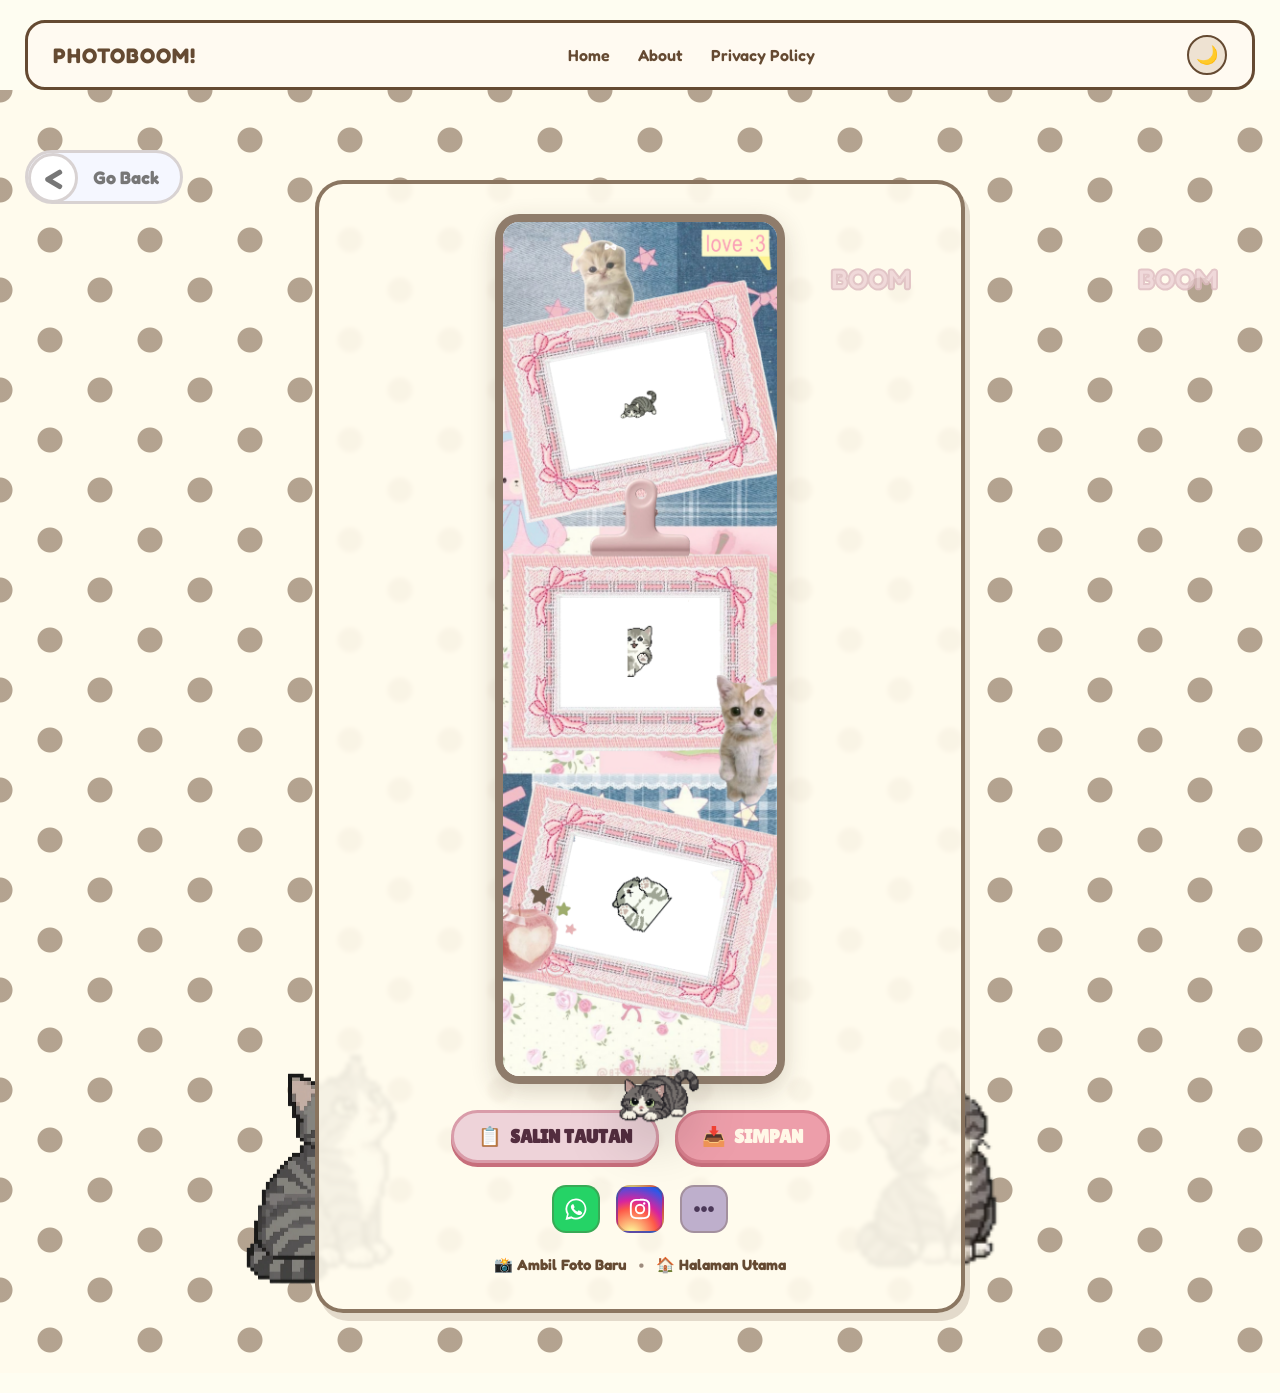
==== result.html @ 4fa7f0fd "first commit" ====
<!DOCTYPE html>
<html lang="en">
<head>
    <meta charset="UTF-8">
    <meta name="viewport" content="width=device-width, initial-scale=1.0">
    <title>Hasil Foto - PHOTOBOOM!</title>

    <link rel="stylesheet" href="style.css">
</head>

<body>

    <!-- NAVBAR -->
    <nav class="navbar">

        <a href="index.html" class="nav-brand">
            PHOTOBOOM!
        </a>

        <div class="nav-links">
            <a href="index.html">Home</a>
            <a href="about.html">About</a>
            <a href="privacy.html">Privacy Policy</a>
        </div>

        <button
            id="themeButton"
            class="theme-button"
            type="button"
            aria-label="Toggle dark mode">
            🌙
        </button>

    </nav>

    <!-- RESULT PAGE -->
    <main class="result-page">

        <!-- Back Button -->
        <a href="sticker.html" class="back-home">
            Go Back
        </a>

        <!-- Cat Decorative -->
        <img src="images/cat11.png" alt="" class="cat-on-button">
        <img src="images/cat12.png" alt="" class="cat-result-corner-left">
        <img src="images/cat13.png" alt="" class="cat-result-corner-right">

        <!-- Result Container -->
        <div class="result-card">

            <!-- Decorative Boom -->
            <div class="decorative-boom boom-1">BOOM</div>
            <div class="decorative-boom boom-6">BOOM</div>

            <!-- Photostrip Final Preview -->
            <div class="final-preview-container">

                <div id="loading-spinner" class="loading-spinner">
                    <div class="spinner"></div>
                    <p>Merender fotomu... 📸</p>
                </div>

                <img
                    id="final-photo-img"
                    class="final-photo-img"
                    alt="PHOTOBOOM Result"
                    style="display: none;"
                >

                <!-- Hidden canvas used for high-res generation -->
                <canvas id="export-canvas" style="display: none;"></canvas>

            </div>

            <!-- Primary Action Buttons -->
            <div class="result-actions">

                <!-- Salin Tautan -->
                <button
                    id="btn-copy-link"
                    class="result-pill-btn copy-btn"
                    type="button">
                    <span class="btn-icon">📋</span>
                    <span>SALIN TAUTAN</span>
                </button>

                <!-- Simpan / Download (dengan hiasan kucing di atasnya) -->
                <div class="download-btn-wrap">
                    <button
                        id="btn-download"
                        class="result-pill-btn save-btn"
                        type="button">
                        <span class="btn-icon">📥</span>
                        <span>SIMPAN</span>
                    </button>
                </div>

            </div>

            <!-- Social Share Bar -->
            <div class="social-share-bar">

                <!-- WhatsApp -->
                <button
                    id="btn-share-wa"
                    class="social-btn wa-btn"
                    type="button"
                    title="Bagikan ke WhatsApp">
                    <svg viewBox="0 0 32 32" width="24" height="24" fill="currentColor">
                        <path d="M16 2a13.9 13.9 0 0 0-12 21l-2 7.7 7.9-2A14 14 0 1 0 16 2zm0 25.5a11.5 11.5 0 0 1-5.8-1.6l-.4-.2-4.7 1.2 1.3-4.5-.3-.4a11.6 11.6 0 1 1 9.9 5.5zm6.4-8.6c-.3-.2-2-.9-2.3-1s-.6-.2-.8.2-.9 1.1-1.1 1.3-.4.2-.7 0a9 9 0 0 1-2.6-1.6 10 10 0 0 1-1.8-2.2c-.2-.4 0-.6.2-.8l.5-.6c.2-.2.2-.4.3-.6s0-.4-.1-.6-.8-2-1.1-2.7c-.3-.7-.6-.6-.8-.6h-.7a1.4 1.4 0 0 0-1 .5 4.3 4.3 0 0 0-1.3 3.2 7.5 7.5 0 0 0 1.6 4 17.2 17.2 0 0 0 6.6 5.8c.8.4 1.5.6 2 .7a4.9 4.9 0 0 0 2.2.1 3.6 3.6 0 0 0 2.4-1.7 3 3 0 0 0 .2-1.7c-.2-.2-.4-.3-.7-.5z"/>
                    </svg>
                </button>

                <!-- Instagram -->
                <button
                    id="btn-share-ig"
                    class="social-btn ig-btn"
                    type="button"
                    title="Bagikan ke Instagram">
                    <svg viewBox="0 0 32 32" width="24" height="24" fill="currentColor">
                        <path d="M16 5c3.6 0 4 .1 5.4.2a7.4 7.4 0 0 1 2.5.5 4.4 4.4 0 0 1 2.5 2.5 7.4 7.4 0 0 1 .5 2.5c.1 1.4.2 1.8.2 5.3s-.1 4-.2 5.4a7.4 7.4 0 0 1-.5 2.5 4.4 4.4 0 0 1-2.5 2.5 7.4 7.4 0 0 1-2.5.5c-1.4.1-1.8.2-5.4.2s-4-.1-5.4-.2a7.4 7.4 0 0 1-2.5-.5 4.4 4.4 0 0 1-2.5-2.5 7.4 7.4 0 0 1-.5-2.5C5.1 20 5 19.6 5 16s.1-4 .2-5.4a7.4 7.4 0 0 1 .5-2.5 4.4 4.4 0 0 1 2.5-2.5 7.4 7.4 0 0 1 2.5-.5C12 5.1 12.4 5 16 5zm0-2.5C12.3 2.5 11.9 2.5 10.4 2.6a10 10 0 0 0-3.3.6A6.9 6.9 0 0 0 3.2 7.1a10 10 0 0 0-.6 3.3C2.5 11.9 2.5 12.3 2.5 16s.1 4.1.2 5.6a10 10 0 0 0 .6 3.3 6.9 6.9 0 0 0 3.9 3.9 10 10 0 0 0 3.3.6c1.5.1 1.9.2 5.6.2s4.1-.1 5.6-.2a10 10 0 0 0 3.3-.6 6.9 6.9 0 0 0 3.9-3.9 10 10 0 0 0 .6-3.3c.1-1.5.2-1.9.2-5.6s-.1-4.1-.2-5.6a10 10 0 0 0-.6-3.3 6.9 6.9 0 0 0-3.9-3.9 10 10 0 0 0-3.3-.6c-1.5-.1-1.9-.2-5.6-.2z"/>
                        <path d="M16 9.1a6.9 6.9 0 1 0 6.9 6.9 6.9 6.9 0 0 0-6.9-6.9zm0 11.3a4.4 4.4 0 1 1 4.4-4.4 4.4 4.4 0 0 1-4.4 4.4zm7.2-11.8a1.6 1.6 0 1 1-1.6-1.6 1.6 1.6 0 0 1 1.6 1.6z"/>
                    </svg>
                </button>

                <!-- Web Share API / More -->
                <button
                    id="btn-share-native"
                    class="social-btn more-btn"
                    type="button"
                    title="Bagikan / Share Lainnya">
                    <span style="font-size: 20px; font-weight: bold; line-height: 1;">•••</span>
                </button>

            </div>

            <!-- Secondary Actions -->
            <div class="result-extra-actions">
                <a href="booth.html" class="extra-action-link">
                    📸 Ambil Foto Baru
                </a>
                <span class="dot-separator">•</span>
                <a href="index.html" class="extra-action-link">
                    🏠 Halaman Utama
                </a>
            </div>

        </div>

        <!-- Toast Feedback -->
        <div id="result-toast" class="result-toast">
            Tautan berhasil disalin! ✨
        </div>

    </main>

    <script src="script.js"></script>
    <script src="frame-config.js"></script>
    <script src="result.js"></script>

</body>
</html>
---- style.css ----
/* IMPORT FONT
FUNGSI: Mengambil font dari Google Fonts */
@import url('https://fonts.googleapis.com/css2?family=Lilita+One&display=swap');
@import url('https://fonts.googleapis.com/css2?family=Fredoka:wght@400;500;600;700&display=swap');

/* RESET % GLOBAL
FUNGSI: Mengatur style dasar seluruh halaman */
* {
    margin: 0;
    padding: 0;
    box-sizing: border-box;
}

html {
    scroll-behavior: smooth;
}

body {
    min-height: 100vh;
    overflow-x: hidden;

    font-family: 'Fredoka', sans-serif;

    background: #fefdf1;
    color: #684d30;

    transition:
        background-color 0.3s ease,
        color 0.3s ease,
        opacity 0.3s ease;

    animation: pageEnter 0.45s ease both;
}

body.page-exit {
    opacity: 0;
    transform: translateY(-10px);
}


/* NAVBAR
FUNGSI: Mengatur navigasi bagian atas halaman */

.navbar {
    width: calc(100% - 50px);
    max-width: 1400px;
    min-height: 70px;

    margin: 20px auto 0;
    padding: 0 25px;

    display: flex;
    align-items: center;
    justify-content: space-between;
    gap: 20px;

    background: #fffaf1;

    border: 3px solid #654a32;
    border-radius: 20px;

    position: relative;
    z-index: 100;
}

.nav-brand {
    color: #654a32;
    text-decoration: none;

    font-size: 21px;
    font-weight: 700;
    letter-spacing: 1px;

    white-space: nowrap;
}

.nav-links {
    display: flex;
    align-items: center;
    justify-content: center;
    gap: 28px;
}

.nav-links a {
    color: #654a32;
    text-decoration: none;

    font-size: 16px;
    font-weight: 600;

    white-space: nowrap;

    transition:
        color 0.2s ease,
        transform 0.2s ease;
}

.nav-links a:hover {
    color: #c77f90;
}

.nav-links a.active {
    color: #d596a5;
}


/* THEME BUTTON
FUNGSI: Mengatur tombol Light/Dark Mode */

.theme-button {
    width: 40px;
    height: 40px;

    flex: 0 0 auto;

    display: flex;
    align-items: center;
    justify-content: center;

    border: 2px solid #654a32;
    border-radius: 50%;

    background: #eee2d2;
    color: #654a32;

    font-size: 18px;

    cursor: pointer;

    transition:
        transform 0.2s ease,
        background 0.3s ease,
        color 0.3s ease;
}

.theme-button:hover {
    transform: rotate(12deg) scale(1.05);
}


/* HOME
FUNGSI: Menngatur tampilan utama halaman Home */

.home {
    width: 100%;
    min-height: calc(100vh - 110px);

    display: flex;
    flex-direction: column;
    align-items: center;
    justify-content: center;

    padding: 45px 20px 70px;

    position: relative;
    overflow: hidden;

    background-color: #fffbed;

    background-image:
        radial-gradient(
            circle,
            rgba(118, 91, 67, 0.55) 0 12px,
            transparent 13px
        ),
        radial-gradient(
            circle,
            rgba(118, 91, 67, 0.55) 0 12px,
            transparent 13px
        );

    background-size:
        100px 100px,
        100px 100px;

    background-position:
        0 0,
        50px 50px;

    background-repeat:
        repeat,
        repeat;
}

/* MAIN LOGO 
FUNGSI: Mengatur logo Photo, Boom, Booth*/

.main-logo {
    position: relative;
    z-index: 10;

    width: 400px;
    height: 220px;

    display: flex;
    flex-direction: column;
    align-items: center;
    justify-content: center;

    margin: 0 auto;
    padding: 38px 75px 28px 35px;

    border: 12px solid rgba(101, 74, 50, 0.90);
    border-radius: 35px;
    box-sizing: border-box;

    background: rgba(255, 251, 237, 0.82);
    box-shadow:0 3px 0 rgba(101, 74, 50, 0.22),0 6px 12px rgba(101, 48, 30, 0.08)

    transform: rotate(-1deg);
    animation: logoFloat 4s ease-in-out infinite;
}

.logo-photo,
.logo-boom {
    font-family: 'Lilita One', sans-serif;

    font-size: clamp(55px, 8vw, 92px);
    font-weight: 700;

    line-height: 0.9;
    letter-spacing: -4px;

    white-space: nowrap;
}

.logo-photo {
    color: #fff0d7;

    -webkit-text-stroke: 1px #87664e;

    text-shadow:
        3px 4px 0 #e6cdb7;
}

.logo-boom {
    margin-top: 9px;

    color: #d99ca9;

    -webkit-text-stroke: 1px #8d5360;

    text-shadow:
        3px 4px 0 #efcbd1;
}

.logo-boom span {
    display: inline-block;

    margin-left: 7px;

    color: #ef9faf;
}


/* LOGO BOOTH*/

.logo-booth {
    position: absolute !important;

    right: 26px !important;
    left: auto !important;

    top: 50% !important;
    bottom: auto !important;

    color: #7b5b4e !important;
    opacity: 1;

    font-family: 'Lilita One', sans-serif;

    writing-mode: vertical-rl;
    text-orientation: mixed;

    transform: translateY(-50%) !important;

    font-size: 46px;
    font-weight: 700;
    line-height: 1;
    letter-spacing: 1px;

    white-space: nowrap;

    z-index: 10;
}


/* START BUTTON
FUNGSI: Mengatur tombol start untuk masuk ke booth.html */

.start-button {
    display: block;

    width: fit-content;
    min-width: 210px;

    margin: 55px auto 0;
    padding: 15px 45px;

    background: #654a32;
    color: #fff8e7;

    border: 3px solid #654a32;
    border-radius: 17px;

    box-shadow:
        0 6px 0 #4f3927,
        0 12px 20px rgba(70, 48, 30, 0.16);

    text-decoration: none;
    text-align: center;

    font-family: 'Lilita One', sans-serif;
    font-size: 40px;
    font-weight: 700;

    transition:
        transform 0.2s ease,
        background 0.2s ease,
        box-shadow 0.2s ease;
}

.start-button:hover {
    transform: translateY(-3px);

    background: #785a3e;

    box-shadow:
        0 9px 0 #4f3927,
        0 15px 24px rgba(70, 48, 30, 0.18);
}

.start-button:active {
    transform: translateY(3px);

    box-shadow:
        0 2px 0 #4f3927,
        0 5px 10px rgba(70, 48, 30, 0.15);
}


/* OTHER PAGE NAVIGATION */

.page {
    min-height: calc(100vh - 110px);

    padding: 60px 25px 70px;

    display: flex;
    align-items: flex-start;
    justify-content: center;

    background-color: #fffbed;

    background-image:
        radial-gradient(
            circle,
            rgba(118, 91, 67, 0.55) 0 12px,
            transparent 13px
        ),
        radial-gradient(
            circle,
            rgba(118, 91, 67, 0.55) 0 12px,
            transparent 13px
        );

    background-size:
        100px 100px,
        100px 100px;

    background-position:
        0 0,
        50px 50px;

    background-repeat:
        repeat,
        repeat;
}

.page-card {
    width: min(850px, 95vw);

    padding: 50px;

    background: #fffaf1;

    border: 5px solid #654a32;
    border-radius: 28px;

    box-shadow:
        0 8px 0 #4f3927,
        0 18px 30px rgba(75, 52, 35, 0.15);
}

.page-card h1 {
    margin-bottom: 25px;

    color: #654a32;

    font-size: 42px;
}

.page-card h2 {
    margin-top: 28px;
    margin-bottom: 10px;

    color: #9b6571;

    font-size: 25px;
}

.page-card p {
    margin-bottom: 18px;

    color: #75675a;

    font-size: 17px;
    line-height: 1.7;
}


/* PROFILE
FUNGSI: Mengatur layout pada halaman profil */

.profile-content {
    display: flex;
    flex-direction: column;
    align-items: flex-start;
}

.profile-avatar {
    width: 80px;
    height: 80px;

    margin-bottom: 18px;

    display: flex;
    align-items: center;
    justify-content: center;

    border-radius: 50%;

    background: #e5b7bf;

    color: #654a32;

    font-size: 40px;
    font-weight: 700;
}

.profile-button {
    padding: 12px 22px;

    border: 2px solid #654a32;
    border-radius: 12px;

    background: #e5b7bf;
    color: #654a32;

    font-family: inherit;
    font-weight: 700;

    cursor: pointer;
}


/* PHOTOBOOTH PAGE
FUNGSI: Mengatur layout Halaman Kamera */

.booth-page {
    min-height: calc(100vh - 110px);

    padding: 45px 20px 70px;

    display: flex;
    justify-content: center;

    background-color: #fffbed;
}

.booth-card {
    width: min(950px, 100%);

    padding: 35px;

    background: #fffaf1;

    border: 5px solid #654a32;
    border-radius: 28px;

    box-shadow:
        0 8px 0 #4f3927,
        0 18px 30px rgba(75, 52, 35, 0.15);
}

.booth-header {
    margin-bottom: 25px;

    text-align: center;
}

.booth-header h1 {
    margin-bottom: 8px;

    font-size: 36px;
    color: #654a32;
}

.booth-header p {
    color: #75675a;
}

.camera-container {
    position: relative;

    width: 100%;

    aspect-ratio: 16 / 10;

    overflow: hidden;

    border: 4px solid #654a32;
    border-radius: 20px;

    background: #211b18;
}

#camera {
    width: 100%;
    height: 100%;

    display: block;

    object-fit: cover;
}

#photo-canvas {
    display: none;
}

.countdown {
    position: absolute;

    inset: 0;

    display: flex;
    align-items: center;
    justify-content: center;

    color: white;

    font-size: 90px;
    font-weight: 700;

    text-shadow: 0 3px 10px rgba(0, 0, 0, 0.5);

    pointer-events: none;
}

.booth-controls,
.photo-actions {
    margin-top: 20px;

    display: flex;
    flex-wrap: wrap;
    justify-content: center;

    gap: 12px;
}

.booth-button {
    padding: 12px 20px;

    border: 2px solid #654a32;
    border-radius: 13px;

    background: #ead7c3;
    color: #654a32;

    font-family: inherit;
    font-weight: 700;

    cursor: pointer;

    transition:
        transform 0.2s ease,
        opacity 0.2s ease;
}

.booth-button.primary {
    background: #d99ca9;
}

.booth-button:hover:not(:disabled) {
    transform: translateY(-2px);
}

.booth-button:disabled {
    opacity: 0.45;
    cursor: not-allowed;
}

.photo-result {
    margin-top: 30px;
    text-align: center;
}

.photo-result h2 {
    margin-bottom: 15px;
    color: #654a32;
}

.photo-preview {
    min-height: 180px;

    display: flex;
    align-items: center;
    justify-content: center;

    padding: 20px;

    border: 3px dashed #b79778;
    border-radius: 18px;

    background: #f7eadb;
}

#photo-result {
    display: none;

    max-width: 100%;
    max-height: 500px;

    border-radius: 12px;
}

#photo-placeholder {
    color: #75675a;
}

.back-home {
    display: block;

    width: fit-content;

    margin: 25px auto 0;

    color: #777;

    text-decoration: none;
    font-weight: 700;
}

.back-home:hover {
    color: #777;
}


/* DARK MODE */

body.dark {
    background: #211b18;
    color: #f5eee5;
}

body.dark .navbar {
    background: #2e2621;
    border-color: #76583f;
}

body.dark .nav-brand,
body.dark .nav-links a {
    color: #ead5c0;
}

body.dark .nav-links a:hover,
body.dark .nav-links a.active {
    color: #efa7b5;
}

body.dark .theme-button {
    background: #3b3029;
    border-color: #d8c8bb;
    color: #f5eee5;
}

body.dark .home,
body.dark .page,
body.dark .booth-page {
    background-color: #211b18;
    
    background-image:
        radial-gradient(
            circle,
            rgba(118, 91, 67, 0.55) 0 12px,
            transparent 13px
        ),
        radial-gradient(
            circle,
            rgba(118, 91, 67, 0.55) 0 12px,
            transparent 13px
        );

    background-size:
        100px 100px,
        100px 100px;

    background-position:
        0 0,
        50px 50px;

    background-repeat:
        repeat,
        repeat;
}

body.dark .logo-photo {
    color: #f5dfc5;
}

body.dark .logo-boom {
    color: #d991a0;
}

body.dark .logo-booth {
    color: #ead5c0;
}

body.dark .start-button {
    background: #8a6848;
    border-color: #76583f;
    box-shadow: 0 6px 0 #543e2c;
}

body.dark .page-card,
body.dark .booth-card {
    background: #2e2621;
    border-color: #76583f;

    box-shadow:
        0 8px 0 #4a382b,
        0 18px 30px rgba(0, 0, 0, 0.35);
}

body.dark .page-card h1,
body.dark .page-card h2,
body.dark .booth-header h1,
body.dark .photo-result h2 {
    color: #f5dfc5;
}

body.dark .page-card p,
body.dark .booth-header p,
body.dark #photo-placeholder {
    color: #c6b7aa;
}

body.dark .profile-avatar {
    background: #6f4e55;
    color: #f5dfc5;
}

body.dark .profile-button,
body.dark .booth-button {
    background: #3a2e27;
    border-color: #76583f;
    color: #f5dfc5;
}

body.dark .booth-button.primary {
    background: #8a5965;
}

body.dark .camera-container {
    border-color: #76583f;
}

body.dark .photo-preview {
    background: #241d1a;
    border-color: #76583f;
}

body.dark .back-home {
    color: #ead5c0;
}


/* ANIMATIONS */

@keyframes pageEnter {
    from {
        opacity: 0;
        transform: translateY(10px);
    }

    to {
        opacity: 1;
        transform: translateY(0);
    }
}

@keyframes logoFloat {
    0%, 100% {
        transform: rotate(-1deg) translateY(0);
    }

    50% {
        transform: rotate(-1deg) translateY(-7px);
    }
}


/* TABLET / MOBILE */

@media (max-width: 900px) {
    .navbar {
        padding: 0 20px;
    }

    .nav-links {
        gap: 18px;
    }
}

@media (max-width: 700px) {
    .navbar {
        width: calc(100% - 24px);

        margin-top: 12px;
        padding: 12px 14px;

        flex-direction: column;
        gap: 10px;
    }

    .nav-links {
        width: 100%;

        gap: 10px;

        flex-wrap: wrap;
    }

    .nav-links a {
        font-size: 13px;
    }

    .theme-button {
        width: 36px;
        height: 36px;
        font-size: 16px;
    }

    .home {
        min-height: calc(100vh - 100px);
        padding-top: 40px;
    }

    .home::before,
    .home::after {
        font-size: 25px;
    }

    .logo-photo,
    .logo-boom {
        font-size: clamp(45px, 15vw, 75px);
    }

    .logo-booth {
        right: -31px;
        bottom: 3px;
        font-size: 28px;
    }

    .start-button {
        min-width: 180px;
        margin-top: 48px;
        padding: 14px 35px;
    }

    .page {
        padding: 40px 15px 50px;
    }

    .page-card {
        padding: 30px 22px;
        border-width: 4px;
    }

    .page-card h1 {
        font-size: 31px;
    }

    .page-card h2 {
        font-size: 22px;
    }

    .page-card p {
        font-size: 15px;
    }

    .booth-card {
        padding: 22px 16px;
        border-width: 4px;
    }

    .booth-header h1 {
        font-size: 27px;
    }

    .countdown {
        font-size: 65px;
    }
}

/* Decorative BOOM */
.decorative-boom {
    position: absolute;

    color: #edd1d5;
    -webkit-text-stroke: 2px #dcb9be;

    font-size: clamp(18px, 2.2vw, 30px);
    font-weight: 700;
    line-height: 1;

    white-space: nowrap;
    opacity: 0.8;

    pointer-events: none;
    z-index: 1;

    animation: boomFloat 4s ease-in-out infinite;
}


/* DECORATIVE TEXT*/

/* boom 1 baris atas 5 */ 
.boom-1 {
    top: 9vh;
    left: 40vw;
}

/* boom 2 baris atas 4 */
.boom-2 {
    top: 2vh;
    left: 52vw;
    animation-delay: 0.4s;
}

/* boom 3 baris atas 3 */
.boom-3 {
    top: 2vh;
    left: 28vw;
    animation-delay: 0.8s;
}

/* boom 4 baris atas 2 */
.boom-4 {
    top: 9vh;
    left: 16vw;
    animation-delay: 1.2s;
}

/* boom 5 baris atas 1 */
.boom-5 {
    top: 2vh;
    left: 4vw;
    animation-delay: 1.6s;
}

/* boom 6 baris atas 6 */
.boom-6 {
    top: 9vh;
    left: 64vw;
    animation-delay: 2s;
}

/* boom 7 baris atas 7 */
.boom-7 {
    top: 5vh;
    left: 78vw;
    animation-delay: 2.4s;
}

/* boom 8 baris atas 8 */
.boom-8 {
    top: 12vh;
    left: 90vw;
    animation-delay: 2.8s;
}

/* boom 9 baris tengah 1 */
.boom-9 {
    top: 26vh;
    left: 10vw;
    animation-delay: 3.2s;
}

/* boom 10 baris tengah 2 */
.boom-10 {
    top: 20vh;
    left: 23vw;
    animation-delay: 3.6s;
}

/* boom 11 baris tengah 3 */
.boom-11 {
    top: 21vh;
    left: 71vw;
    animation-delay: 4s;
}

/* boom 12 baris tengah 4 */
.boom-12 {
    top: 26vh;
    left: 83vw;
    animation-delay: 4.4s;
}

/* boom 13 baris tengah v2 1 */
.boom-13 {
    top: 43vh;
    left: 4vw;
    animation-delay: 4.8s;
}

/* boom 14 baris tengah v2 2 */
.boom-14 {
    top: 40vh;
    left: 16vw;
    animation-delay: 5.2s;
}

/* boom 15 baris tengah v2 3 */
.boom-15 {
    top: 35vh;
    left: 29vw;
    animation-delay: 5.6s;
}

/* boom 16 baris tengah v2 4 */
.boom-16 {
    top: 33vh;
    left: 64vw;
    animation-delay: 5s;
}

/* boom 17 baris tengah v3 1 */
.boom-17 {
    top: 56vh;
    left: 12vw;
    animation-delay: 5s;
}

/* boom 18 baris tengah v3 2 */
.boom-18 {
    top: 50vh;
    left: 24vw;
    animation-delay: 5s;
}

/* boom 19 baris tengah v3 3 */
.boom-19 {
    top: 54vh;
    left: 34vw;
    animation-delay: 4s;
}

/* boom 20 baris tengah v3 4 */
.boom-20 {
    top: 58vh;
    left: 57vw;
    animation-delay: 4s;
}

/* boom 21 baris tengah v2 5 */
.boom-21 {
    top: 39vh;
    left: 74vw;
    animation-delay: 4s;
}

/* boom 22 baris tengah v2 6 */
.boom-22 {
    top: 41vh;
    left: 86vw;
    animation-delay: 4s;
}

/* boom 23 baris tengah v3 5 */
.boom-23 {
    top: 53vh;
    left: 67vw;
    animation-delay: 4s;
}

/* boom 24 baris tengah v3 6 */
.boom-24 {
    top: 58vh;
    left: 77vw;
    animation-delay: 4s;
}

/* boom 25 baris tengah v3 7 */
.boom-25 {
    top: 54vh;
    left: 90vw;
    animation-delay: 4s;
}

/* boom 26 baris bawah 1*/
.boom-26 {
    top: 67vh;
    left: 6vw;
    animation-delay: 4s;
}

/* boom 27 baris bawah 2 */
.boom-27 {
    top: 64vh;
    left: 19vw;
    animation-delay: 4s;
}

/* boom 28 baris bawah 3 */
.boom-28 {
    top: 69vh;
    left: 28vw;
    animation-delay: 4s;
}

/* boom 29 baris bawah 4 */
.boom-29 {
    top: 76vh;
    left: 39vw;
    animation-delay: 4s;
}

/* boom 30 baris bawah 5 */
.boom-30 {
    top: 70vh;
    left: 49vw;
    animation-delay: 4s;
}

/* boom 31 baris bawah 6 */
.boom-31 {
    top: 70vh;
    left: 64vw;
    animation-delay: 4s;
}

/* boom 32 baris bawah 7 */
.boom-32 {
    top: 73vh;
    left: 84vw;
    animation-delay: 4s;
}

/* boom 33 baris bawah v2 1 */
.boom-33 {
    top: 78vh;
    left: 14vw;
    animation-delay: 4s;
}

/* boom 34 baris bawah v2 2 */
.boom-34 {
    top: 78vh;
    left: 74vw;
    animation-delay: 4s;
}

/* ANIMATION */

@keyframes boomFloat {
    0% {
        transform: translateY(0) rotate(-3deg);
    }

    50% {
        transform: translateY(-8px) rotate(3deg);
    }

    100% {
        transform: translateY(0) rotate(-3deg);
    }
}

/* BOOTH PAGE
FUNGSI: Mengatur Background Polkadot halaman booth.html */

.booth-page {
    position: relative;
    min-height: 100vh;

    padding: 115px 20px 80px;

    display: flex;
    flex-direction: column;
    align-items: center;

    overflow: hidden;

    background-color: #fffbed;

    background-image:
        radial-gradient(
            circle,
            rgba(118, 91, 67, 0.55) 0 12px,
            transparent 13px
        ),
        radial-gradient(
            circle,
            rgba(118, 91, 67, 0.55) 0 12px,
            transparent 13px
        );

    background-size:
        100px 100px,
        100px 100px;

    background-position:
        0 0,
        50px 50px;

    background-repeat:
        repeat,
        repeat;
}


/* BACK BUTTON
FUNGSI: Mengatur tombol Go Back pada booth.html */
.booth-page .back-home {
    position: absolute;
    z-index: 20;

    left: 25px;
    top: 25px;

    display: flex;
    align-items: center;

    width: 158px;
    height: 52px;

    padding: 0 18px 0 58px;

    background: #f5f7ff;
    color: #777;

    border: 3px solid #d8d2d2;
    border-radius: 30px;

    text-decoration: none;
    font-size: 18px;
    font-weight: 700;

    box-sizing: border-box;
    transition: transform 0.15s ease, background 0.15s ease;
}

.booth-page .back-home:hover {
    background: #eef2ff;
    transform: translateY(-2px);
}

/* Lingkaran < */
.booth-page .back-home::before {
    content: "<";

    position: absolute;
    left: -3px;
    top: -3px;

    width: 52px;
    height: 52px;

    display: flex;
    align-items: center;
    justify-content: center;

    background: #ffffff;
    color: #777;

    border: 3px solid #d8d2d2;
    border-radius: 50%;

    font-size: 26px;
    font-weight: 900;
    line-height: 1;
    padding-bottom: 2px;

    box-sizing: border-box;
}

/* BOOTH CARD
FUNGSI: Mengatur kotak utama Kamera */

.booth-card {
    position: relative;
    z-index: 5;

    width: min(900px, 94%);

    padding: 25px 25px 35px;

    display: flex;
    flex-direction: column;
    align-items: center;

    background: rgba(255, 251, 237, 0.9);

    border: 3px solid rgba(101, 74, 50, 0.75);
    border-radius: 24px;

    box-shadow:
        5px 7px 0 rgba(101, 74, 50, 0.18);

    backdrop-filter: blur(2px);
}
/* CAMERA
FUNGSI: Mengatur kotak camera pada booth.html */

.camera-container {
    position: relative;

    width: min(700px, 100%);

    aspect-ratio: 4 / 3;

    margin-top: 20px;

    overflow: hidden;

    background: #d9eef5;

    border: 12px solid #171717;

    box-shadow:
        0 5px 0 #654a32;

    display: flex;
    align-items: center;
    justify-content: center;
}


/* Camera video */

#camera {
    width: 100%;
    height: 100%;

    object-fit: cover;

    display: block;

    background: #cce8f2;
}


/* Canvas */

#photo-canvas {
    display: none;
}


/* COUNTDOWN */

.countdown {
    position: absolute;

    inset: 0;

    display: flex;
    align-items: center;
    justify-content: center;

    color: white;

    font-size: 90px;
    font-weight: 800;

    text-shadow:
        4px 4px 0 rgba(0, 0, 0, 0.3);

    pointer-events: none;
}


/* UNDO */

.undo-button {
    position: absolute;

    top: -65px;
    left: 5px;

    z-index: 10;

    width: 50px;
    height: 50px;

    border: 0;

    background: transparent;

    color: #654a32;

    font-size: 42px;

    cursor: pointer;
}


/* FILTERS */

.filters {
    width: 100%;

    margin-top: 25px;

    display: flex;
    justify-content: center;
    align-items: flex-start;

    gap: 20px;

    flex-wrap: wrap;
}


.filter-button {
    display: flex;
    flex-direction: column;
    align-items: center;

    gap: 6px;

    padding: 0;

    border: 0;

    background: transparent;

    color: #654a32;

    font-family: inherit;

    font-size: 13px;
    font-weight: 800;

    cursor: pointer;
}


.filter-preview {
    width: 80px;
    height: 55px;

    display: block;

    background: #bfe4f1;

    border: 3px solid #654a32;

    box-shadow:
        2px 3px 0 rgba(101, 74, 50, 0.2);
}


.filter-button.active .filter-preview {
    border-width: 4px;
}


/* Filter preview colors */

.normal-preview {
    background:
        linear-gradient(
            #bfe4f1,
            #bfe4f1 60%,
            #8bbd35 60%
        );
}

.bw-preview {
    background:
        linear-gradient(
            #d8d8d8,
            #d8d8d8 60%,
            #777 60%
        );
}

.cool-preview {
    background:
        linear-gradient(
            #b5dff5,
            #b5dff5 60%,
            #72a6c4 60%
        );
}

.warm-preview {
    background:
        linear-gradient(
            #f2d1ad,
            #f2d1ad 60%,
            #bd874f 60%
        );
}


/* PHOTO COUNTER */

.photo-counter {
    margin-top: 12px;

    color: #654a32;

    font-size: 18px;
    font-weight: 800;
}


/* THUMBNAILS */

.photo-thumbnails {
    margin-top: 12px;

    display: flex;
    justify-content: center;

    gap: 18px;
}


.photo-thumbnail {
    width: 75px;
    height: 60px;

    overflow: hidden;

    background: #eee2d1;

    border: 3px solid #654a32;

    display: flex;
    align-items: center;
    justify-content: center;
}


.photo-thumbnail img {
    width: 100%;
    height: 100%;

    object-fit: cover;

    display: block;
}


/* BOOTH CONTROLS  */

.booth-controls {
    width: 100%;

    margin-top: 30px;

    display: flex;
    align-items: center;
    justify-content: space-between;

    gap: 25px;
}


/* Delete */

.delete-button {
    width: 60px;
    height: 60px;

    border: 0;

    background: transparent;

    font-size: 32px;

    cursor: pointer;
}


/* Shutter */

.shutter-button {
    position:absolute;
    left: 50%;
    top: 85%;
    transform: translate(-50%, -50%);

    width: 105px;
    height: 105px;

    flex-shrink: 0;

    border-radius: 50%;

    background: #654a32;

    border: 6px solid #fffbed;

    outline: 3px solid #654a32;

    box-shadow:
        0 5px 0 rgba(101, 74, 50, 0.3);

    cursor: pointer;

    transition:
        transform 0.15s ease,
        box-shadow 0.15s ease;
}
.shutter-button:hover:not(:disabled) {
    transform: translate(-50%, -50%) scale(1.04);
}

.shutter-button:active:not(:disabled) {
    transform: translate(-50%, -50%) scale(0.96);
}


/* Next */

.next-button {
    margin-top: 30px;

    min-width: 150px;

    padding: 12px 22px;

    background: #ed9eaa;
    color: #ffffff;

    border: 3px solid #d77f8d;
    border-radius: 18px;

    text-decoration: none;
    text-align: center;

    font-size: 20px;
    font-weight: 800;

    box-shadow:
        0 5px 0 #c76e7b,
        0 8px 15px rgba(70, 48, 30, 0.15);

    position: relative;
    z-index: 5;

    top: -60px;

    transition:
        transform 0.2s ease,
        box-shadow 0.2s ease;
}

.next-button:hover {
    transform: translateY(3px);

    box-shadow:
        0 2px 0 #c76e7b,
        0 5px 10px rgba(70, 48, 30, 0.15);
}


/*  PHOTO RESULT */

.photo-result {
    width: 100%;

    margin-top: 35px;

    text-align: center;
}


.photo-result h2 {
    margin-bottom: 15px;

    color: #654a32;

    font-size: 24px;
}


.photo-preview {
    width: min(500px, 100%);

    min-height: 200px;

    margin: 0 auto;

    display: flex;
    align-items: center;
    justify-content: center;

    background: #f7eadb;

    border: 3px solid #654a32;
}


#photo-result {
    max-width: 100%;

    display: none;
}


#photo-placeholder {
    padding: 20px;

    color: #876f58;

    font-size: 15px;
}


/* PHOTO ACTIONS */

.photo-actions {
    margin-top: 25px;

    display: flex;
    justify-content: center;

    gap: 12px;

    flex-wrap: wrap;
}


.booth-button {
    padding: 11px 20px;

    background: #fff8e7;

    color: #654a32;

    border: 3px solid #654a32;
    border-radius: 13px;

    font-family: inherit;

    font-size: 15px;
    font-weight: 700;

    cursor: pointer;
}


.booth-button.primary {
    background: #654a32;
    color: #fff8e7;
}


/* DISABLED */

button:disabled {
    opacity: 0.45;

    cursor: not-allowed;
}


/* DECORATIVE BOOM  */

.booth-boom {
    position: absolute;

    z-index: 1;

    color: #edcdd2;

    -webkit-text-stroke: 2px #dcb9be;

    font-size: clamp(20px, 2.5vw, 32px);

    font-weight: 700;

    opacity: 0.8;

    pointer-events: none;

    animation: boothBoomFloat 4s ease-in-out infinite;
}


.booth-boom.boom-1 {
    top: 25%;
    left: 4%;
    transform: rotate(-8deg);
}

.booth-boom.boom-2 {
    top: 40%;
    right: 4%;
    transform: rotate(8deg);
}

.booth-boom.boom-3 {
    top: 65%;
    left: 6%;
    transform: rotate(5deg);
}

.booth-boom.boom-4 {
    bottom: 18%;
    right: 8%;
    transform: rotate(-6deg);
}

.booth-boom.boom-5 {
    bottom: 5%;
    left: 38%;
    transform: rotate(3deg);
}


@keyframes boothBoomFloat {

    0%, 100% {
        translate: 0 0;
    }

    50% {
        translate: 0 -8px;
    }
}

/* MOBILE */

@media (max-width: 700px) {

    .booth-page {
        padding: 105px 12px 40px;
    }

    .booth-card {
        width: 96%;

        padding: 18px 12px 25px;
    }

    .back-button {
        top: 95px;
        left: 12px;

        font-size: 14px;
        padding: 8px 13px;
    }

    .booth-cat-top {
        width: 90px;

        top: -55px;
        right: 5px;
    }

    .camera-container {
        border-width: 8px;
    }

    .filters {
        gap: 12px;
    }

    .filter-preview {
        width: 60px;
        height: 45px;
    }

    .booth-controls {
        gap: 10px;
    }

    .shutter-button {
        width: 85px;
        height: 85px;
    }

    .next-button {
        padding: 9px 14px;
        font-size: 14px;
    }

    .booth-cat-bottom {
        width: 90px;
    }

    .booth-cat-bottom.left {
        left: 0;
    }

    .booth-cat-bottom.right {
        right: 0;
    }

}

/* FRAME PAGE
FUNGSI: Mengatur layout halaman frame */

.frame-page {
    min-height: 100vh;

    padding: 35px 20px 45px;

    display: flex;
    flex-direction: column;
    align-items: center;

    position: relative;
    overflow: hidden;

    background-color: #fffbed;

    background-image:
        radial-gradient(
            circle,
            rgba(118, 91, 67, 0.55) 0 12px,
            transparent 13px
        ),
        radial-gradient(
            circle,
            rgba(118, 91, 67, 0.55) 0 12px,
            transparent 13px
        );

    background-size:
        100px 100px,
        100px 100px;

    background-position:
        0 0,
        50px 50px;

    background-repeat:
        repeat,
        repeat;
}

/* DARK MODE FRAME */
body.dark .frame-page {
    background-color: #252525;

    background-image:
        radial-gradient(
            circle,
            rgba(118, 91, 67, 0.55) 0 12px,
            transparent 13px
        ),
        radial-gradient(
            circle,
            rgba(118, 91, 67, 0.55) 0 12px,
            transparent 13px
        );

    background-size:
        100px 100px,
        100px 100px;

    background-position:
        0 0,
        50px 50px;

    background-repeat:
        repeat,
        repeat;
}


/* TITLE IMAGE */

.frame-title {
    width: 100%;
    max-width: 440px;

    display: flex;
    justify-content: center;
    align-items: center;

    margin: 12px auto 14px;

    position: relative;
    z-index: 10;
}

.frame-title img {
    height: 84px;
    width: auto;
    max-width: 85vw;
    object-fit: contain;
    display: block;
    image-rendering: pixelated;
}


/* PHOTO FRAME */

.frame-preview {
    width: 220px;
    height: 660px;
    aspect-ratio: 591 / 1772;
    box-sizing: content-box;

    max-width: 85vw;
    position: relative;

    margin: 10px auto 16px;

    flex-shrink: 0;

    background: rgba(255, 255, 255, 0.78);

    border: 10px solid rgba(101, 74, 50, 0.72);
    border-radius: 30px;

    box-shadow:
        0 0 5px rgba(101, 74, 50, 0.18),
        0 10px 22px rgba(70, 48, 30, 0.18);

    overflow: hidden;
}

/* 3 FOTO DI DALAM FRAME */
.captured-photos {
    display: flex;
    flex-direction: column;
    align-items: center;
    gap: 15px;
    width: 100%;
}

.captured-photo {
    width: 85%;
    max-width: 400px;
    display: block;
    border-radius: 10px;
}


/* FRAME DI ATAS FOTO */

.frame-overlay {
    position: absolute;

    inset: 0;

    width: 100%;
    height: 100%;

    object-fit: fill;

    z-index: 3;

    pointer-events: none;
}


/* FRAME SELECTION */
.frame-options,
.frame-page .frame-options {
    position: relative;
    display: grid;
    grid-template-columns: repeat(7, 1fr);
    justify-content: center;
    align-items: center;

    gap: 10px;

    width: 100%;
    max-width: 680px;
    min-height: auto;
    margin: 10px auto 20px;

    padding: 16px 20px;
    box-sizing: border-box;
    background: rgba(121, 91, 67, 0.42);

    border: 3px solid rgba(101, 74, 50, 0.45);
    outline: 2px solid rgba(255, 255, 255, 0.65);
    outline-offset: -7px;

    border-radius: 22px;
    top: 0;
    z-index: 10;
}

.frame-options .frame-button:nth-child(8),
.frame-page .frame-button:nth-child(8) {
    grid-column: 3;
}
.frame-options .frame-button:nth-child(9),
.frame-page .frame-button:nth-child(9) {
    grid-column: 4;
}
.frame-options .frame-button:nth-child(10),
.frame-page .frame-button:nth-child(10) {
    grid-column: 5;
}


/* FRAME BUTTON */
.frame-button {
    width: 65px;
    height: 65px;

    padding: 0;
    margin: 0;

    display: flex;
    align-items: center;
    justify-content: center;

    border: none;
    border-radius: 18px;
    background: transparent;

    cursor: pointer;
    box-sizing: border-box;
    transition: transform 0.15s ease, background-color 0.15s ease;
}

.frame-button:hover {
    transform: scale(1.08);
}

.frame-button img {
    width: 44px;
    height: 44px;

    object-fit: contain;
    transform: scale(2.6);
}

.frame-button.active {
    background: rgba(255, 170, 190, 0.35);
    border: 2px solid rgba(255, 150, 175, 0.45);
    border-radius: 18px;
    box-shadow: 0 0 8px rgba(255, 170, 190, 0.5);
}

/* GO BACK BUTTON */

.frame-page .back-home {
    position: absolute;
    z-index: 20;

    left: 25px;
    top: 25px;

    display: flex;
    align-items: center;

    width: 158px;
    height: 52px;

    padding: 0 18px 0 58px;

    background: #f5f7ff;
    color: #777;

    border: 3px solid #d8d2d2;
    border-radius: 30px;

    text-decoration: none;
    font-size: 18px;
    font-weight: 700;

    box-sizing: border-box;
    transition: transform 0.15s ease, background 0.15s ease;
}

.frame-page .back-home:hover {
    background: #eef2ff;
    transform: translateY(-2px);
}

/* Lingkaran < */
.frame-page .back-home::before {
    content: "<";

    position: absolute;
    left: -3px;
    top: -3px;

    width: 52px;
    height: 52px;

    display: flex;
    align-items: center;
    justify-content: center;

    background: #ffffff;
    color: #777;

    border: 3px solid #d8d2d2;
    border-radius: 50%;

    font-size: 26px;
    font-weight: 900;
    line-height: 1;
    padding-bottom: 2px;

    box-sizing: border-box;
}


/* NEXT BUTTON */

.frame-page .next-button {
    position: relative;
    top: 0;
    margin: 10px auto 35px;

    display: flex;
    align-items: center;
    justify-content: center;

    width: 160px;
    height: 52px;

    padding: 0 58px 0 18px;

    background: #ed9eaa;
    color: #fff8e7;

    border: 3px solid #d77f8d;
    border-radius: 30px;

    text-decoration: none;
    text-align: center;

    font-size: 20px;
    font-weight: 800;
    box-shadow: inset 0 16px 18px rgba(90, 45, 60, 0.42), inset 0 -2px 3px rgba(255, 255, 255, 0.20), 0 4px 0 rgba(201, 111, 134, 0.45), 0 6px 10px rgba(80, 50, 40, 0.20);
    box-sizing: border-box;
    z-index: 20;
    transition: transform 0.15s ease;
}

.frame-page .next-button:hover {
    transform: translateY(-2px);
}


/* Lingkaran >> */
.frame-page .next-button::after {
    content: ">>";

    position: absolute;
    right: -3px;
    top: -3px;

    width: 52px;
    height: 52px;

    display: flex;
    align-items: center;
    justify-content: center;

    background: #e8899f;
    color: #ffffff;

    border: 3px solid #d97991;
    border-radius: 50%;

    box-shadow: inset 0 4px 7px rgba(120, 70, 80, 0.25), inset 0 -2px 3px rgba(255, 255, 255, 0.20), 0 4px 0 rgba(201, 111, 134, 0.45), 0 6px 10px rgba(80, 50, 40, 0.20);

    font-size: 24px;
    font-weight: 700;
    line-height: 1;
    box-sizing: border-box;
}


/* MOBILE RESPONSIVE (FRAME & STICKER PAGE) */

@media (max-width: 640px) {

    .frame-page,
    .sticker-page {
        padding: 18px 10px 35px;
        overflow-x: hidden;
    }

    /* Back Button on Mobile */
    .frame-page .back-home,
    .sticker-page .back-home {
        position: relative;
        align-self: flex-start;
        transform: none;
        margin: 0 0 6px 10px;

        width: 135px;
        height: 44px;
        padding: 0 14px 0 48px;

        font-size: 14px;
    }

    .frame-page .back-home::before,
    .sticker-page .back-home::before {
        left: -3px;
        top: -3px;
        width: 44px;
        height: 44px;
        font-size: 22px;
        line-height: 1;
        padding-bottom: 2px;
    }

    /* Title on Mobile */
    .frame-page .frame-title,
    .sticker-page .sticker-title-wrap {
        width: 100%;
        max-width: 340px;
        margin: 8px auto 12px;
        height: auto;
        overflow: visible;
    }

    .frame-page .frame-title img,
    .sticker-page .sticker-title-wrap img.sticker-title {
        height: 66px;
        width: auto;
        max-width: 80vw;
        transform: none;
    }

    /* Photo Frame Preview */
    .frame-preview,
    .sticker-photo-preview {
        width: 195px;
        height: 585px;
        max-width: 78vw;
        aspect-ratio: 591 / 1772;

        border-width: 8px;
        border-radius: 22px;
        margin: 8px auto 14px;
    }


    /* 10 Frame Buttons in 5x2 Grid */
    .frame-options,
    .frame-page .frame-options {
        width: calc(100% - 16px);
        max-width: 360px;
        display: grid;
        grid-template-columns: repeat(5, 1fr);
        gap: 6px;
        padding: 10px 8px;
        margin: 6px auto 14px;
        border-radius: 18px;
        top: 0;
        box-sizing: border-box;
    }

    /* Reset 8, 9, 10 column placement so row 2 has items 6-10 distributed evenly */
    .frame-options .frame-button:nth-child(8),
    .frame-page .frame-button:nth-child(8),
    .frame-options .frame-button:nth-child(9),
    .frame-page .frame-button:nth-child(9),
    .frame-options .frame-button:nth-child(10),
    .frame-page .frame-button:nth-child(10) {
        grid-column: auto;
    }

    .frame-button {
        width: 100%;
        max-width: 58px;
        height: 52px;
        border-radius: 14px;
    }

    .frame-button img {
        width: 36px;
        height: 36px;
        transform: scale(2.2);
    }

    /* Next Button on Mobile */
    .frame-page .next-button,
    .sticker-navigation .next-button {
        width: 140px;
        height: 44px;
        font-size: 17px;
        padding: 0 48px 0 16px;
    }

    .frame-page .next-button {
        margin: 8px auto 25px;
    }

    .sticker-navigation {
        margin: 28px auto 25px;
    }

    .frame-page .next-button::after,
    .sticker-navigation .next-button::after {
        right: -3px;
        top: -3px;
        width: 44px;
        height: 44px;
        font-size: 20px;
        line-height: 1;
    }

    /* Decorative Cats on Mobile */
    .frame-page .cat-image-9,
    .frame-page .cat-image-10,
    .sticker-page .cat-image-9,
    .sticker-page .cat-image-10 {
        width: 82px;
        height: auto;
        transform: none;
        bottom: 14px;
        opacity: 0.95;
        z-index: 15;
    }

    .frame-page .cat-image-9,
    .sticker-page .cat-image-9 {
        left: 10px;
    }

    .frame-page .cat-image-10,
    .sticker-page .cat-image-10 {
        left: auto;
        right: 10px;
    }
}

@media (max-width: 360px) {
    .frame-options,
    .frame-page .frame-options {
        gap: 4px;
        padding: 8px 6px;
    }

    .frame-button {
        height: 48px;
        border-radius: 12px;
    }

    .frame-button img {
        width: 32px;
        height: 32px;
        transform: scale(2.0);
    }

    .frame-preview,
    .sticker-photo-preview {
        width: 180px;
        height: 540px;
    }

    .frame-page .frame-title img,
    .sticker-page .sticker-title-wrap img.sticker-title {
        height: 54px;
    }

    .frame-page .back-home,
    .sticker-page .back-home {
        width: 125px;
        height: 40px;
        font-size: 13px;
        padding: 0 12px 0 44px;
    }

    .frame-page .back-home::before,
    .sticker-page .back-home::before {
        width: 40px;
        height: 40px;
        font-size: 20px;
    }

    .frame-page .next-button,
    .sticker-navigation .next-button {
        width: 130px;
        height: 40px;
        font-size: 15px;
        padding: 0 44px 0 12px;
    }

    .frame-page .next-button::after,
    .sticker-navigation .next-button::after {
        width: 40px;
        height: 40px;
        font-size: 18px;
    }
}

/* BOOTH BUTTON STYLE */

/* Go Back */
.booth-page .back-button {
    position: relative;
    left: -650px;
    top: -80px;

    display: flex;
    align-items: center;
    justify-content: center;

    width: 158px;
    height: 48px;

    padding: 0 20px 0 65px;

    background: #f5f7ff;
    color: #777;

    border: 3px solid #d9dce5;
    border-radius: 30px;

    text-decoration: none;
    text-align: center;

    font-size: 20px;
    font-weight: 800;

    box-sizing: border-box;
}

/* Lingkaran < */
.booth-page .back-button::before {
    content: "<";

    position: absolute;
    left: 0;
    top: 0;

    width: 56px;
    height: 56px;

    display: flex;
    align-items: center;
    justify-content: center;

    background: #f5f7ff;
    color: #777;

    border: 3px solid #d9dce5;
    border-radius: 30px;

    font-size: 20px;
    font-weight: 800;
    box-shadow: inset 0 16px 18px rgba(90, 45, 60, 0.42), inset 0 -2px 3px rgba(255, 255, 255, 0.20), 0 4px 0 rgba(201, 111, 134, 0.45), 0 6px 10px rgba(80, 50, 40, 0.20);
    box-sizing: border-box;
}


/* NEXT */
.booth-page .next-button {
    position: relative;

    display: flex;
    align-items: center;
    justify-content: center;

    width: 160px;
    height: 54px;

    padding: 0 65px 0 20px;

    background: #ed9eaa;
    color: #fff8e7;

    border: 3px solid #d77f8d;
    border-radius: 30px;

    text-decoration: none;
    text-align: center;

    font-size: 20px;
    font-weight: 800;
    box-shadow: inset 0 16px 18px rgba(90, 45, 60, 0.42), inset 0 -2px 3px rgba(255, 255, 255, 0.20), 0 4px 0 rgba(201, 111, 134, 0.45), 0 6px 10px rgba(80, 50, 40, 0.20);
    box-sizing: border-box;
}

/* Lingkaran >> */
.booth-page .next-button::after {
    content: ">>";

    position: absolute;
    right: 0;
    top: 0;

    width: 50px;
    height: 50px;

    display: flex;
    align-items: center;
    justify-content: center;

    background: #e8899f;
    color: #ffffff;

    border: 3px solid #d77f8d;
    border-radius: 50%;
    box-shadow: inset 0 4px 7px rgba(120, 70, 80, 0.25), inset 0 -2px 3px rgba(255, 255, 255, 0.20), 0 4px 0 rgba(201, 111, 134, 0.45), 0 6px 10px rgba(80, 50, 40, 0.20);
    font-size: 28px;
    font-weight: 700;

    box-sizing: border-box;
}

.photo-container {
    display: flex;
    flex-direction: column;
    align-items: center;
    justify-content: center;
    gap: 0px;
    width: 100%;
    height: 100%;
    overflow: hidden;
}

.photo-container img {
    width: 75%;
    height: 28%;
    object-fit: cover;
    border-radius: 6px;
}

.photo-stack {
    position: absolute;
    inset: 0;
    z-index: 2;
    width: 100%;
    height: 100%;
    pointer-events: auto;
}

.captured-photo {
    position: absolute;
    object-fit: cover;
    box-shadow: 0 2px 6px rgba(0, 0, 0, 0.12);
    pointer-events: none;
    user-select: none;
    -webkit-user-drag: none;
}

/* End of frame base */

/* CAT DECORATIVE */
.cat-image {
    width: 130px;
    height: auto;

    display: block;
    position: absolute;

    left: 50%;
    bottom: 120px;

    z-index: 5;
    transform:translateX(-50%) scale(3.8);

    pointer-events: none;
}

.cat-image-2 {
    width: 130px;
    height: auto;

    display: block;
    position: absolute;

    left: 3.3%;
    bottom: 250px;

    z-index: 5;
    transform:translateX(-50%) scale(5.5);

    pointer-events: none;
}

.cat-image-3 {
    width: 130px;
    height: auto;

    display: block;
    position: absolute;

    left: 96.7%;
    bottom: 250px;

    z-index: 5;
    transform:translateX(-50%) scale(4.5);

    pointer-events: none;
}

.cat-image-4 {
    width: 130px;
    height: auto;

    display: block;
    position: absolute;

    left: 6.7%;
    bottom: -80px;

    z-index: 5;
    transform:translateX(-80%) scale(3.8);

    pointer-events: none;
}

.cat-image-5 {
    width: 130px;
    height: auto;

    display: block;
    position: absolute;

    left: 94.3%;
    bottom: -80px;

    z-index: 5;
    transform:translateX(-20%) scale(3.8);

    pointer-events: none;
}

.cat-image-6 {
    width: 130px;
    height: auto;

    display: block;
    position: absolute;

    left: 88%;
    bottom: 905px;

    z-index: 5;
    transform:translateX(-50%) scale(3.8);

    pointer-events: none;
}

.cat-image-7 {
    width: 130px;
    height: auto;

    display: block;
    position: absolute;

    left: 7%;
    bottom: -90px;

    z-index: 5;
    transform:translateX(-50%) scale(3.8);

    pointer-events: none;
}

.cat-image-8 {
    width: 130px;
    height: auto;

    display: block;
    position: absolute;

    left: 87%;
    bottom: -70px;

    z-index: 5;
    transform:translateX(-50%) scale(3.8);

    pointer-events: none;
}

.cat-image-9,
.sticker-page .cat-image-9 {
    width: 110px;
    height: auto;

    display: block;
    position: absolute;

    left: calc(50% - 220px);
    bottom: 35px;

    z-index: 15;
    transform: none;

    pointer-events: none;
}

.cat-image-10,
.sticker-page .cat-image-10 {
    width: 110px;
    height: auto;

    display: block;
    position: absolute;

    right: calc(50% - 220px);
    left: auto;
    bottom: 35px;

    z-index: 15;
    transform: none;

    pointer-events: none;
}

/* STICKER PAGE LAYOUT */

.sticker-page {
    width: 100%;
    min-height: 100vh;
    position: relative;
    display: flex;
    flex-direction: column;
    align-items: center;
    justify-content: flex-start;
    padding-bottom: 50px;
    background-color: #fffbed;
    background-image:
        radial-gradient(
            circle,
            rgba(118, 91, 67, 0.55) 0 12px,
            transparent 13px
        ),
        radial-gradient(
            circle,
            rgba(118, 91, 67, 0.55) 0 12px,
            transparent 13px
        );
    background-size: 100px 100px, 100px 100px;
    background-position: 0 0, 50px 50px;
    background-repeat: repeat, repeat;
    overflow-x: hidden;
}

/* TITLE */
.sticker-title-wrap {
    width: 100%;
    max-width: 440px;
    display: flex;
    align-items: center;
    justify-content: center;
    margin: 12px auto 14px;
    position: relative;
    z-index: 10;
}

.sticker-title-wrap img.sticker-title {
    height: 84px;
    width: auto;
    max-width: 85vw;
    object-fit: contain;
    display: block;
    image-rendering: pixelated;
    transform: none;
}

.sticker-photo-preview {
    position: relative;
    width: 220px;
    height: 660px;
    aspect-ratio: 591 / 1772;
    max-width: 85vw;
    margin: 10px auto 16px;
    padding: 0;
    flex-shrink: 0;
    background: rgba(255, 255, 255, 0.78);
    border: 10px solid rgba(101, 74, 50, 0.72);
    border-radius: 30px;
    overflow: hidden;
    box-sizing: content-box;
    box-shadow:
        0 0 5px rgba(101, 74, 50, 0.18),
        0 10px 22px rgba(70, 48, 30, 0.18);
    z-index: 5;
}

/* 3 PHOTOS STACK */
.sticker-photo-stack {
    position: absolute;
    inset: 0;
    width: 100%;
    height: 100%;
    z-index: 2;
    pointer-events: none;
}

.sticker-photo {
    position: absolute;
    object-fit: cover;
    box-shadow: 0 2px 6px rgba(0, 0, 0, 0.12);
}

/* FRAME */
.sticker-frame {
    position: absolute;
    inset: 0;
    width: 100%;
    height: 100%;
    object-fit: fill;
    z-index: 3;
    pointer-events: none;
}

/* STICKER LAYER */
#sticker-layer {
    position: absolute;
    inset: 0;
    width: 100%;
    height: 100%;
    z-index: 10;
    pointer-events: auto;
    overflow: hidden;
}

/* INTERACTIVE STICKERS */
.interactive-sticker {
    position: absolute;
    user-select: none;
    touch-action: none;
    cursor: grab;
    display: flex;
    align-items: center;
    justify-content: center;
    z-index: 10;
    transform-origin: center center;
}

.interactive-sticker:active {
    cursor: grabbing;
}

.interactive-sticker img {
    width: 100%;
    height: 100%;
    object-fit: contain;
    pointer-events: none;
    display: block;
}

.interactive-sticker.selected {
    outline: 2px dashed #e8899f;
    outline-offset: 4px;
    z-index: 99;
}

/* Sticker Control Buttons */
.sticker-control-btn.delete-btn {
    position: absolute;
    top: -12px;
    right: -12px;
    width: 24px;
    height: 24px;
    border-radius: 50%;
    background: #ff5c7c;
    color: #fff;
    border: 2px solid #fff;
    font-size: 16px;
    font-weight: 900;
    display: none;
    align-items: center;
    justify-content: center;
    cursor: pointer;
    box-shadow: 0 2px 5px rgba(0, 0, 0, 0.25);
    z-index: 100;
}

.interactive-sticker.selected .sticker-control-btn.delete-btn {
    display: flex;
}

.sticker-control-handle {
    position: absolute;
    width: 22px;
    height: 22px;
    border-radius: 50%;
    background: #fff;
    color: #654a32;
    border: 2px solid #e8899f;
    display: none;
    align-items: center;
    justify-content: center;
    font-size: 13px;
    font-weight: bold;
    cursor: pointer;
    box-shadow: 0 2px 5px rgba(0, 0, 0, 0.2);
    z-index: 100;
    user-select: none;
}

.sticker-control-handle.rotate-handle {
    top: -24px;
    left: 50%;
    transform: translateX(-50%);
    cursor: grab;
}

.sticker-control-handle.resize-handle {
    bottom: -10px;
    right: -10px;
    cursor: nwse-resize;
}

.interactive-sticker.selected .sticker-control-handle {
    display: flex;
}

/* STICKER QUICK TOOLBAR */
.sticker-toolbar {
    display: flex;
    align-items: center;
    justify-content: space-between;
    width: min(720px, 92vw);
    margin: 14px auto 8px;
    padding: 8px 16px;
    background: rgba(255, 251, 237, 0.88);
    border: 2px solid rgba(101, 74, 50, 0.4);
    border-radius: 14px;
    z-index: 10;
    box-sizing: border-box;
}

.sticker-hint {
    font-size: 13px;
    font-weight: 600;
    color: #654a32;
}

.toolbar-button {
    padding: 6px 14px;
    background: #ffeaee;
    color: #c74b67;
    border: 2px solid #e8899f;
    border-radius: 10px;
    font-family: inherit;
    font-size: 12px;
    font-weight: 700;
    cursor: pointer;
    transition: transform 0.15s, background 0.15s;
}

.toolbar-button:hover {
    background: #ffd6df;
    transform: scale(1.04);
}

/* STICKER OPTIONS DRAWER */
.sticker-options {
    width: min(720px, 92vw);
    min-height: 125px;
    margin: 0 auto;
    padding: 14px 18px;
    display: grid;
    grid-template-columns: repeat(6, 1fr);
    justify-content: center;
    align-items: center;
    gap: 10px;
    background: rgba(121, 91, 67, 0.42);
    border: 3px solid rgba(101, 74, 50, 0.45);
    outline: 2px solid rgba(255, 255, 255, 0.65);
    outline-offset: -7px;
    border-radius: 22px;
    box-sizing: border-box;
    z-index: 10;
}

.sticker-button {
    width: 65px;
    height: 55px;
    padding: 0;
    margin: 0 auto;
    display: flex;
    align-items: center;
    justify-content: center;
    border: 2px solid transparent;
    border-radius: 14px;
    background: rgba(255, 255, 255, 0.25);
    cursor: pointer;
    transition: transform 0.15s, background 0.15s;
}

.sticker-button:hover {
    transform: scale(1.1);
    background: rgba(255, 255, 255, 0.55);
}

.sticker-button img {
    width: 44px;
    height: 44px;
    object-fit: contain;
}

/* NAVIGATION */
.sticker-navigation {
    position: relative;
    margin-top: 36px;
    margin-bottom: 35px;
    display: flex;
    justify-content: center;
    align-items: center;
    z-index: 10;
}

.sticker-navigation .next-button {
    display: flex;
    align-items: center;
    justify-content: center;
    width: 160px;
    height: 52px;
    padding: 0 58px 0 18px;
    background: #ed9eaa;
    color: #fff8e7;
    border: 3px solid #d77f8d;
    border-radius: 30px;
    text-decoration: none;
    text-align: center;
    font-size: 20px;
    font-weight: 800;
    box-shadow: inset 0 16px 18px rgba(90, 45, 60, 0.42), inset 0 -2px 3px rgba(255, 255, 255, 0.20), 0 4px 0 rgba(201, 111, 134, 0.45), 0 6px 10px rgba(80, 50, 40, 0.20);
    box-sizing: border-box;
    position: relative;
    cursor: pointer;
    transition: transform 0.15s ease;
}

.sticker-navigation .next-button:hover {
    transform: translateY(-2px);
}

.sticker-navigation .next-button::after {
    content: ">>";
    position: absolute;
    right: -3px;
    top: -3px;
    width: 52px;
    height: 52px;
    display: flex;
    align-items: center;
    justify-content: center;
    background: #e8899f;
    color: #ffffff;
    border: 3px solid #d97991;
    border-radius: 50%;
    font-size: 28px;
    font-weight: 700;
    box-shadow: inset 0 4px 7px rgba(120, 70, 80, 0.25), inset 0 -2px 3px rgba(255, 255, 255, 0.20), 0 4px 0 rgba(201, 111, 134, 0.45), 0 6px 10px rgba(80, 50, 40, 0.20);
    box-sizing: border-box;
}

.sticker-page .back-home {
    position: absolute;
    z-index: 20;
    left: 25px;
    top: 18px;
    display: flex;
    align-items: center;
    width: 158px;
    height: 52px;
    padding: 0 18px 0 58px;
    background: #f5f7ff;
    color: #777;
    border: 3px solid #d8d2d2;
    border-radius: 30px;
    text-decoration: none;
    font-size: 18px;
    font-weight: 700;
    box-sizing: border-box;
    transition: transform 0.15s ease, background 0.15s ease;
}

.sticker-page .back-home:hover {
    background: #eef2ff;
    transform: translateY(-2px);
}

.sticker-page .back-home::before {
    content: "<";
    position: absolute;
    left: -3px;
    top: -3px;
    width: 52px;
    height: 52px;
    display: flex;
    align-items: center;
    justify-content: center;
    background: #ffffff;
    color: #777;
    border: 3px solid #d8d2d2;
    border-radius: 50%;
    font-size: 26px;
    font-weight: 900;
    line-height: 1;
    padding-bottom: 2px;
    box-sizing: border-box;
}

/* MOBILE RESPONSIVE (STICKER PAGE BACK BUTTON OVERRIDE) */
@media (max-width: 640px) {
    .sticker-page .back-home {
        position: relative;
        align-self: flex-start;
        left: auto;
        top: auto;
        margin: 0 0 6px 10px;
        width: 135px;
        height: 44px;
        padding: 0 14px 0 48px;
        font-size: 14px;
    }

    .sticker-page .back-home::before {
        left: -3px;
        top: -3px;
        width: 44px;
        height: 44px;
        font-size: 22px;
        line-height: 1;
        padding-bottom: 2px;
    }
}

@media (max-width: 360px) {
    .sticker-page .back-home {
        width: 125px;
        height: 40px;
        font-size: 13px;
        padding: 0 12px 0 44px;
    }

    .sticker-page .back-home::before {
        width: 40px;
        height: 40px;
        font-size: 20px;
    }
}

/* RESULT & SHARE PAGE STYLES */
.result-page {
    position: relative;
    min-height: 100vh;
    padding: 35px 20px 60px;
    display: flex;
    flex-direction: column;
    align-items: center;
    background-color: #fffbed;
    background-image:
        radial-gradient(circle, rgba(118, 91, 67, 0.55) 0 12px, transparent 13px),
        radial-gradient(circle, rgba(118, 91, 67, 0.55) 0 12px, transparent 13px);
    background-size: 100px 100px, 100px 100px;
    background-position: 0 0, 50px 50px;
    background-repeat: repeat, repeat;
    overflow-x: hidden;

    -ms-overflow-style: none;
    scrollbar-width: none;
}

.result-page::-webkit-scrollbar {
    display: none;
}

.result-page .back-home {
    position: absolute;
    z-index: 20;
    left: 25px;
    top: 35px;
    display: flex;
    align-items: center;
    width: 158px;
    height: 54px;
    padding: 0 20px 0 65px;
    background: #f5f7ff;
    color: #777;
    border: 3px solid #d8d2d2;
    border-radius: 30px;
    text-decoration: none;
    font-size: 18px;
    font-weight: 700;
    box-sizing: border-box;
}

.result-page .back-home::before {
    content: "<";
    position: absolute;
    left: 0px;
    top: 0;
    width: 50px;
    height: 50px;
    display: flex;
    align-items: center;
    justify-content: center;
    background: #ffffff;
    color: #777;
    border: 3px solid #d8d2d2;
    border-radius: 50%;
    font-size: 30px;
    font-weight: 900;
    box-sizing: border-box;
}

.result-card {
    position: relative;
    z-index: 5;
    width: min(650px, 94%);
    padding: 30px 20px 35px;
    display: flex;
    flex-direction: column;
    align-items: center;
    background: rgba(255, 251, 237, 0.92);
    border: 4px solid rgba(101, 74, 50, 0.75);
    border-radius: 28px;
    box-shadow: 5px 8px 0 rgba(101, 74, 50, 0.18);
    backdrop-filter: blur(2px);
    margin-top: 55px;
}

.final-preview-container {
    position: relative;
    width: 290px;
    max-width: 82vw;
    aspect-ratio: 591 / 1772;
    background: #fff;
    border: 8px solid rgba(101, 74, 50, 0.72);
    border-radius: 24px;
    box-shadow: 0 8px 24px rgba(70, 48, 30, 0.2);
    overflow: hidden;
    display: flex;
    align-items: center;
    justify-content: center;
}

.final-photo-img {
    width: 100%;
    height: 100%;
    object-fit: cover;
    display: block;
}

.loading-spinner {
    display: flex;
    flex-direction: column;
    align-items: center;
    gap: 14px;
    color: #654a32;
    font-weight: 600;
}

.spinner {
    width: 44px;
    height: 44px;
    border: 4px solid #f2d1ad;
    border-top-color: #d99ca9;
    border-radius: 50%;
    animation: spin 0.85s linear infinite;
}

@keyframes spin {
    to { transform: rotate(360deg); }
}

.result-actions {
    display: flex;
    align-items: center;
    justify-content: center;
    gap: 16px;
    margin-top: 26px;
    width: 100%;
    max-width: 460px;
    flex-wrap: wrap;
}

.result-pill-btn {
    display: inline-flex;
    align-items: center;
    justify-content: center;
    gap: 8px;
    padding: 12px 24px;
    border-radius: 28px;
    font-family: 'Lilita One', 'Fredoka', cursive, sans-serif;
    font-size: 19px;
    font-weight: 700;
    cursor: pointer;
    transition: transform 0.15s, box-shadow 0.15s;
}

.result-pill-btn:hover {
    transform: translateY(-2px);
}

.result-pill-btn:active {
    transform: translateY(2px);
}

.copy-btn {
    background: #eed3d9;
    color: #532d3f;
    border: 3px solid #d99ca9;
    box-shadow: 0 4px 0 #c76e7b;
}

.download-btn-wrap {
    position: relative;
}

.cat-on-button {
    position: absolute;
    top: 960px;
    right: 600px;
    width: 42px;
    height: auto;
    pointer-events: none;
    z-index: 10;
    filter: drop-shadow(0 2px 3px rgba(0,0,0,0.2));
    transform: scale(9);
}

.save-btn {
    background: #ed9eaa;
    color: #fff8e7;
    border: 3px solid #d77f8d;
    box-shadow: 0 4px 0 #c76e7b;
}

.social-share-bar {
    display: flex;
    align-items: center;
    justify-content: center;
    gap: 16px;
    margin-top: 22px;
}

.social-btn {
    width: 48px;
    height: 48px;
    border-radius: 14px;
    border: 2px solid rgba(101, 74, 50, 0.3);
    display: flex;
    align-items: center;
    justify-content: center;
    cursor: pointer;
    transition: transform 0.15s, filter 0.15s;
    color: #fff;
}

.social-btn:hover {
    transform: scale(1.12);
}

.wa-btn {
    background: #25D366;
}

.ig-btn {
    background: radial-gradient(circle at 30% 107%, #fdf497 0%, #fdf497 5%, #fd5949 45%, #d6249f 60%, #285AEB 90%);
}

.more-btn {
    background: #beafcc;
    color: #4b3858;
}

.result-extra-actions {
    display: flex;
    align-items: center;
    justify-content: center;
    gap: 12px;
    margin-top: 22px;
    font-size: 15px;
    font-weight: 700;
}

.extra-action-link {
    color: #654a32;
    text-decoration: none;
    transition: color 0.15s;
}

.extra-action-link:hover {
    color: #c76e7b;
}

.dot-separator {
    color: #9d8b7d;
}

/* Toast Notification */
.result-toast {
    position: fixed;
    bottom: 30px;
    left: 50%;
    transform: translateX(-50%) translateY(50px);
    background: rgba(101, 74, 50, 0.95);
    color: #fff8e7;
    padding: 12px 26px;
    border-radius: 25px;
    font-size: 16px;
    font-weight: 700;
    box-shadow: 0 6px 18px rgba(0,0,0,0.25);
    opacity: 0;
    pointer-events: none;
    transition: transform 0.3s ease, opacity 0.3s ease;
    z-index: 1000;
}

.result-toast.show {
    opacity: 1;
    transform: translateX(-50%) translateY(0);
}

.cat-result-corner-left {
    position: absolute;
    bottom: -220px;
    left: 10%;
    width: 130px;
    height: auto;
    pointer-events: none;
    z-index: 2;
    transform: scale(3);
    transform-origin: bottom left;
}

.cat-result-corner-right {
    position: absolute;
    bottom: -640px;
    right: -3%;
    width: 130px;
    height: auto;
    pointer-events: none;
    z-index: 2;
    transform: scale(6);
    transform-origin: bottom right;
}

/* DARK MODE OVERRIDES FOR STICKER & RESULT */
body.dark .result-page,
body.dark .sticker-page {
    background-color: #211b18;
    background-image:
        radial-gradient(circle, rgba(118, 91, 67, 0.55) 0 12px, transparent 13px),
        radial-gradient(circle, rgba(118, 91, 67, 0.55) 0 12px, transparent 13px);
}

body.dark .result-card {
    background: #2e2621;
    border-color: #76583f;
    box-shadow: 0 8px 0 #4a382b;
}

body.dark .final-preview-container {
    border-color: #76583f;
    background: #1e1916;
}

body.dark .extra-action-link {
    color: #ead5c0;
}

body.dark .sticker-toolbar {
    background: rgba(46, 38, 33, 0.9);
    border-color: #76583f;
}

body.dark .sticker-hint {
    color: #ead5c0;
}

body.dark .sticker-options {
    background: rgba(46, 38, 33, 0.85);
    border-color: #76583f;
}

body.dark .sticker-button {
    background: rgba(255, 255, 255, 0.1);
}

body.dark .sticker-photo-preview {
    background: #1e1916;
    border-color: #76583f;
}

/* RESPONSIVE MEDIA QUERIES */
@media (max-width: 768px) {
    .sticker-options {
        grid-template-columns: repeat(4, 1fr);
        height: auto;
    }
    .result-actions {
        flex-direction: column;
        gap: 14px;
    }
    .result-pill-btn {
        width: 100%;
    }
    .cat-result-corner-left,
    .cat-result-corner-right {
        display: none;
    }
}
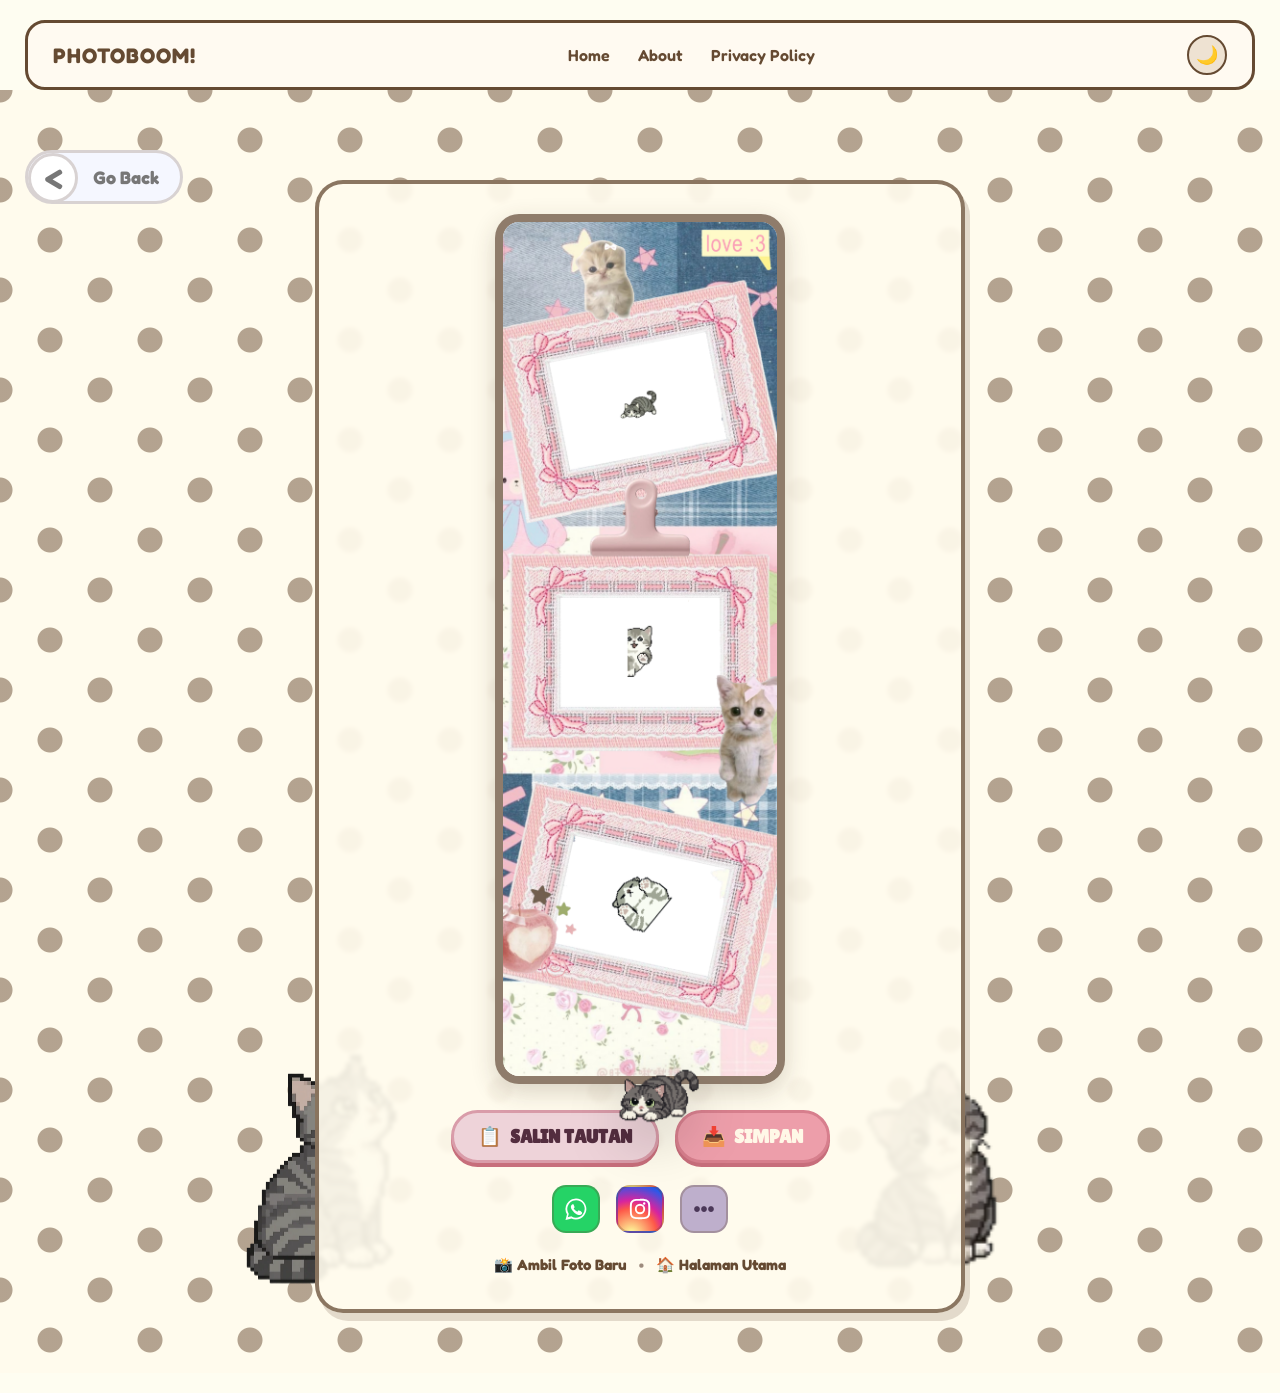
==== commit 5c516794: "update mobile photo booth layout" ====
--- a/result.html
+++ b/result.html
@@ -50,8 +50,6 @@
         <div class="result-card">
 
             <!-- Decorative Boom -->
-            <div class="decorative-boom boom-1">BOOM</div>
-            <div class="decorative-boom boom-6">BOOM</div>
 
             <!-- Photostrip Final Preview -->
             <div class="final-preview-container">
